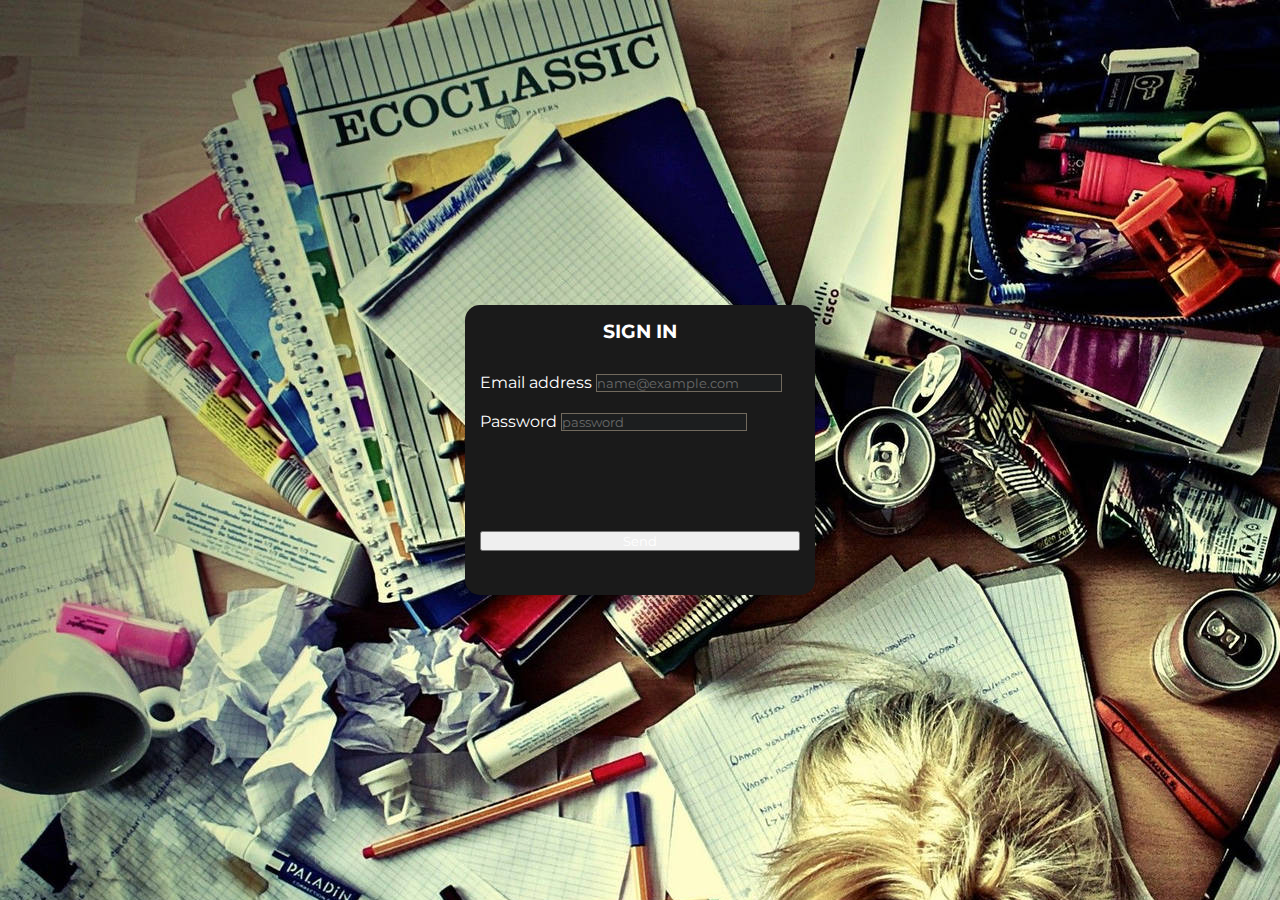
==== pages/auth.html @ cc50b0f9 "Fix nos erros que cometi" ====
<!DOCTYPE html>
<html lang="pt-br">
<head>
  <meta charset="UTF-8">
  <meta name="viewport" content="width=device-width, initial-scale=1.0">
  <link rel="preconnect" href="https://fonts.googleapis.com">
  <link rel="preconnect" href="https://fonts.gstatic.com" crossorigin>
  <link href="https://fonts.googleapis.com/css2?family=Montserrat:wght@400;500;600;700&display=swap" rel="stylesheet">
  <link href="https://cdn.jsdelivr.net/npm/bootstrap@5.3.2/dist/css/bootstrap.min.css" rel="stylesheet" integrity="sha384-T3c6CoIi6uLrA9TneNEoa7RxnatzjcDSCmG1MXxSR1GAsXEV/Dwwykc2MPK8M2HN" crossorigin="anonymous">
  <link rel="preconnect" href="https://fonts.googleapis.com">
  <link rel="preconnect" href="https://fonts.gstatic.com" crossorigin>
  <link href="https://fonts.googleapis.com/css2?family=Roboto:wght@500&display=swap" rel="stylesheet">
  <link rel="stylesheet" href="../css/index.css">
  <link rel="stylesheet" href="../css/auth2.css">
  <title>notup</title>
</head>
<body>
  <div class="background"></div>
  <form id="form" action="../php/verificar_login.php" method="post" class="signin">
    <h3 class="login_title">SIGN IN</h3>

    <label for="email" class="form-label">Email address</label>
    <input type="email" class="form-control" id="idMail" name="email" placeholder="name@example.com">

    <label for="senha" class="form-label">Password</label>
    <input type="password" class="form-control" id="idPass" name="senha" placeholder="password">

    <div id="alert" class="alert alert-danger d-flex align-items-center" role="alert">
      <!-- [Conteúdo do Alerta] -->
    </div>

    <button id="submit" type="submit" class="btn btn-light button_form">Send</button>
    <div class="form_footer visible">Don't have an account?<span class="toggle_button"> Signup</span>.</div>
    <div class="form_footer">Already have an account?<span class="toggle_button"> Signin</span>.</div>

  </form>
  <script src="../js/auth2.js"></script>
  <script src="https://cdn.jsdelivr.net/npm/bootstrap@5.3.2/dist/js/bootstrap.bundle.min.js" integrity="sha384-C6RzsynM9kWDrMNeT87bh95OGNyZPhcTNXj1NW7RuBCsyN/o0jlpcV8Qyq46cDfL" crossorigin="anonymous"></script>
</body>
</html>
---- css/index.css ----
html, body,* {
  box-sizing: border-box;
  margin: 0;
  padding: 0;
  font-family: "Montserrat";
  color: #FFF;
}

body{
  background-color: #141516;
  min-height: 100vh;
}

a{
  text-decoration: none;
  color: #fff;
}

.top_bar {
  width: 100%;
  background-color: #280D3D;
  padding: 10px;
  display: flex;
  flex-direction: row;
  justify-content: center;
  align-items: center;
}

.top_bar > img {
  width: 125px
}

.top_bar nav{
  margin-right: auto;
  margin-left: 20px;
  display: flex;
  align-items: center;
  justify-content: center;
  gap: 25px;
  font-size: 20px;
  font-weight: 400;
}

#user_settings{
  background-color: none;
  border: none;
  border-radius: 50%;
  position: relative;
  margin-right: 15px;
}

.user_img{
  border-radius: 50%;
  width: 40px;
  height: 40px;
}

#user_modal{
  position: absolute;
  background-color: #222222;
  padding: 10px;
  transform: translateX(-65%);
  margin-top: 20px;
  display: flex;
  flex-direction: column;
  gap: 20px;
  border-radius: 10px;
  display: none;
}

#user_modal::after {
  content: '';
  width: 15px;
  height: 15px;
  background-color: #222222;
  transform: rotateZ(45deg);
  position: absolute;
  top: -8px;
  left: 75%;
}

#user_modal .option{
  display: flex;
  align-items: center;
  justify-content: left;
  gap: 15px;

}

.option p {
  margin: 0;
}

.content_wrapper{
  width: 100vw;
  padding: 20px;
  display: flex;
  flex-direction: row;
  gap: 20px;
}

.nav_options{
  width: 25%;
  background-color: #222222;
  height: fit-content;
  padding: 10px 20px;
}

.nav_options .option {
  display: flex;
  padding: 10px 0px;
  gap: 10px;
  cursor: pointer;
}

.workspace{
  width: 75%;
  display: flex;
  flex-direction: row;
  flex-wrap: wrap;
  justify-content: space-between;
}

.workspace .note_card {
  width: 49%;
  background-color: #222222;
  padding: 10px;
  border-radius: 10px;
  cursor: pointer;
  display: inline-block;
  margin-top: 15px;
}

.workspace .note_card h2 {
  color: #6e27a5;
}

.workspace .note_card p{
  font-size: 16px;
}

.settings_workspace{
  flex-direction: column;
}

.title_settings{
  width: 100%;
  display: flex;
  flex-direction: row;
  justify-content: space-between;
}

#idMail, #idPass, #idNewPass{
  background-color: #1c1e1f;
  border: 1px solid #726a5d;
  color: #d1cdc7;
  margin-bottom: 20px;
}

#idMail::placeholder, #idPass::placeholder, #idNewPass::placeholder{
  color: #696969;
}

.save{
  background-color: green;
  border: none;
  color: #FFF;
  padding: 9px 20px;
  border-radius: 5px;
}

.delete{
  background-color: #9b2f2f;
  border: none;
  color: #FFF;
  padding: 9px 20px;
  border-radius: 5px;
}

.confirm_modal{
  position: absolute;
  transform: translate(-50%, -50%);
  top: 50%;
  left: 50%;
  width: 100%;
  max-width: 450px;
  padding: 10px;
  border-radius: 15px;
  background-color: #222222;
  display: none;
  flex-direction: column;
}

.confirm_modal h6 {
  width: 100%;
  text-align: center;
}

.confirm{
  background-color: green;
  border: none;
  color: #FFF;
  padding: 3px 20px;
  border-radius: 5px;
  width: 100%;
  font-size: 20px;
  font-weight: 500;
}

.alert {
  color: #ea868f;
  background: #2c0b0e;
  border: 1px solid #842029;
  padding: 10px;
  transition: 1s;
}

#alert{
  display: none !important;
}

#alert.visible{
  display: flex !important;
}

#alert.animate{
  animation: alert 0.5s forwards;
}
---- css/auth2.css ----
body {
  display: flex;
  height: 100vh;
  align-items: center;
  justify-content: center;
  font-family: "Roboto";
  color: #FFF;
}

.background {
  display: flex;
  align-items: center;
  justify-content: center;
  height: 100vh;
  background: url(../public/background.jpg);
  position: absolute;
  z-index: 1;
  width: 100%;
}


.signin {
  z-index: 2;
  background-color: #1A1A1A;
  width: 50%;
  margin-left: auto;
  padding: 15px;
  border-radius: 15px;
  width: 90%;
  max-width: 350px;
  margin: 0 auto;
}

.login_title{
  width: 100%;
  text-align: center;
  margin-bottom: 30px;
}

#idMail, #idPass, #idName{
  background-color: #1c1e1f;
  border: 1px solid #726a5d;
  color: #d1cdc7;
  margin-bottom: 20px;
}

#idName{
  display: none;
}

#idMail::placeholder, #idMail::placeholder, #idName::placeholder {
  color: #696969;
}

.button_form{
  width: 100%;
  margin: 0 auto;
  margin-top: 80px;
}

.alert {
  color: #ea868f;
  background: #2c0b0e;
  border: 1px solid #842029;
  padding: 10px;
  transition: 1s;
}

#alert{
  display: none !important;
}

#alert.visible{
  display: flex !important;
}

#alert.animate{
  animation: alert 0.5s forwards;
}

.form_footer{
  width: 100%;
  text-align: center;
  align-items: center;
  justify-content: center;
  color: #979187;
  visibility: hidden;
  height: 0;
}

.form_footer.visible{
  display: flex;
  height: auto;
  margin-top: 10px;
}

.form_footer span {
  text-decoration: underline;
  cursor: pointer;
  color: #c1c1b2;
}

@keyframes alert {
  0%,50%{
    transform: translateX(-4px);
  }
  25%,75%{
    transform: translateX(4px);
  }
  100%{
    transform: translateX(0);
  }
}
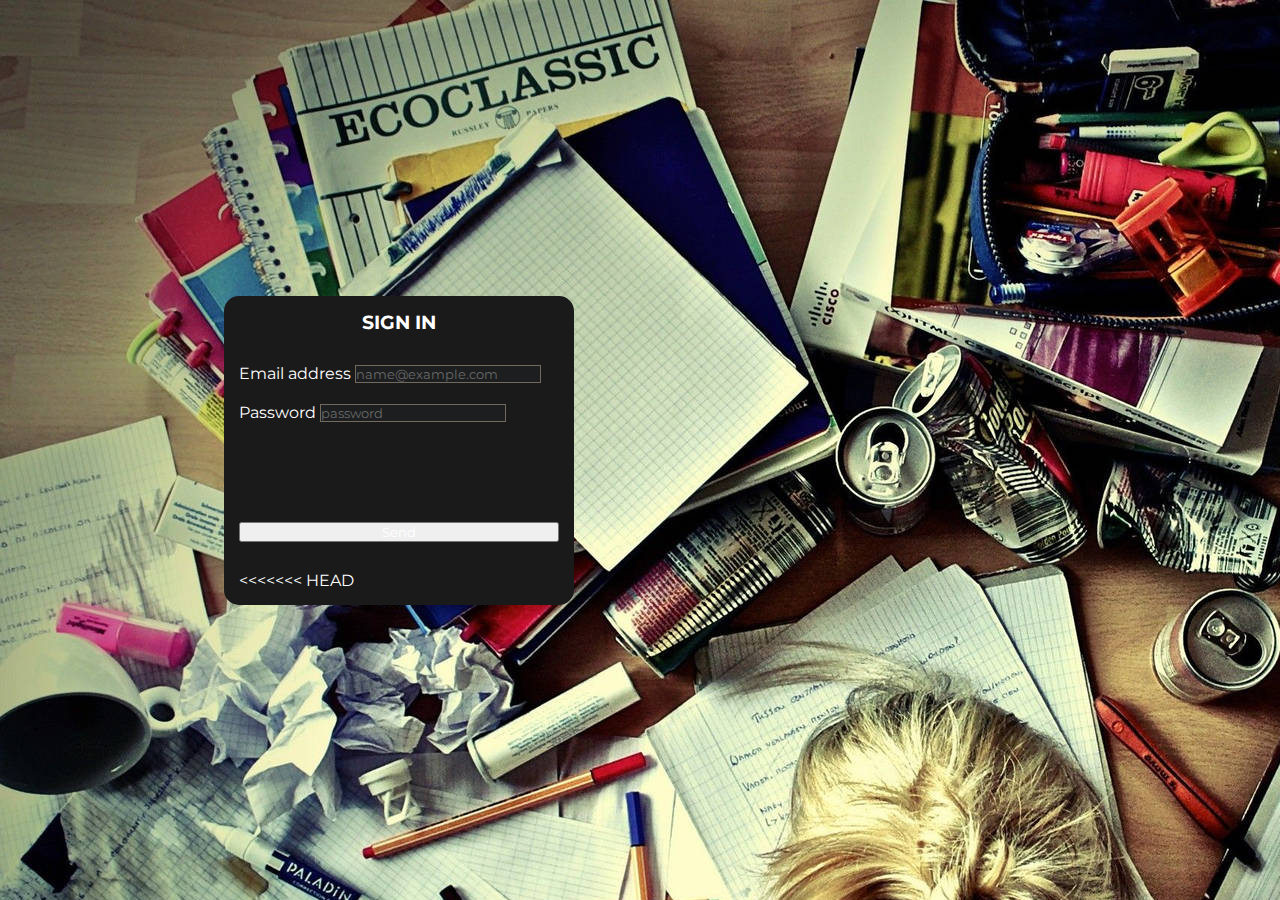
==== commit b2246f0c: "Merge branch 'main' of https://github.com/agc2020/notup" ====
--- a/pages/auth.html
+++ b/pages/auth.html
@@ -33,8 +33,14 @@
     <div class="form_footer visible">Don't have an account?<span class="toggle_button"> Signup</span>.</div>
     <div class="form_footer">Already have an account?<span class="toggle_button"> Signin</span>.</div>
 
+<<<<<<< HEAD
   </form>
   <script src="../js/auth2.js"></script>
   <script src="https://cdn.jsdelivr.net/npm/bootstrap@5.3.2/dist/js/bootstrap.bundle.min.js" integrity="sha384-C6RzsynM9kWDrMNeT87bh95OGNyZPhcTNXj1NW7RuBCsyN/o0jlpcV8Qyq46cDfL" crossorigin="anonymous"></script>
+=======
+    
+    <script src="https://cdn.jsdelivr.net/npm/bootstrap@5.3.2/dist/js/bootstrap.bundle.min.js" integrity="sha384-C6RzsynM9kWDrMNeT87bh95OGNyZPhcTNXj1NW7RuBCsyN/o0jlpcV8Qyq46cDfL" crossorigin="anonymous"></script>
+    <script src="../js/auth2.js"></script>
+>>>>>>> 7184b6517444c99d5d2b1a3464b18bec5a89c9d1
 </body>
 </html>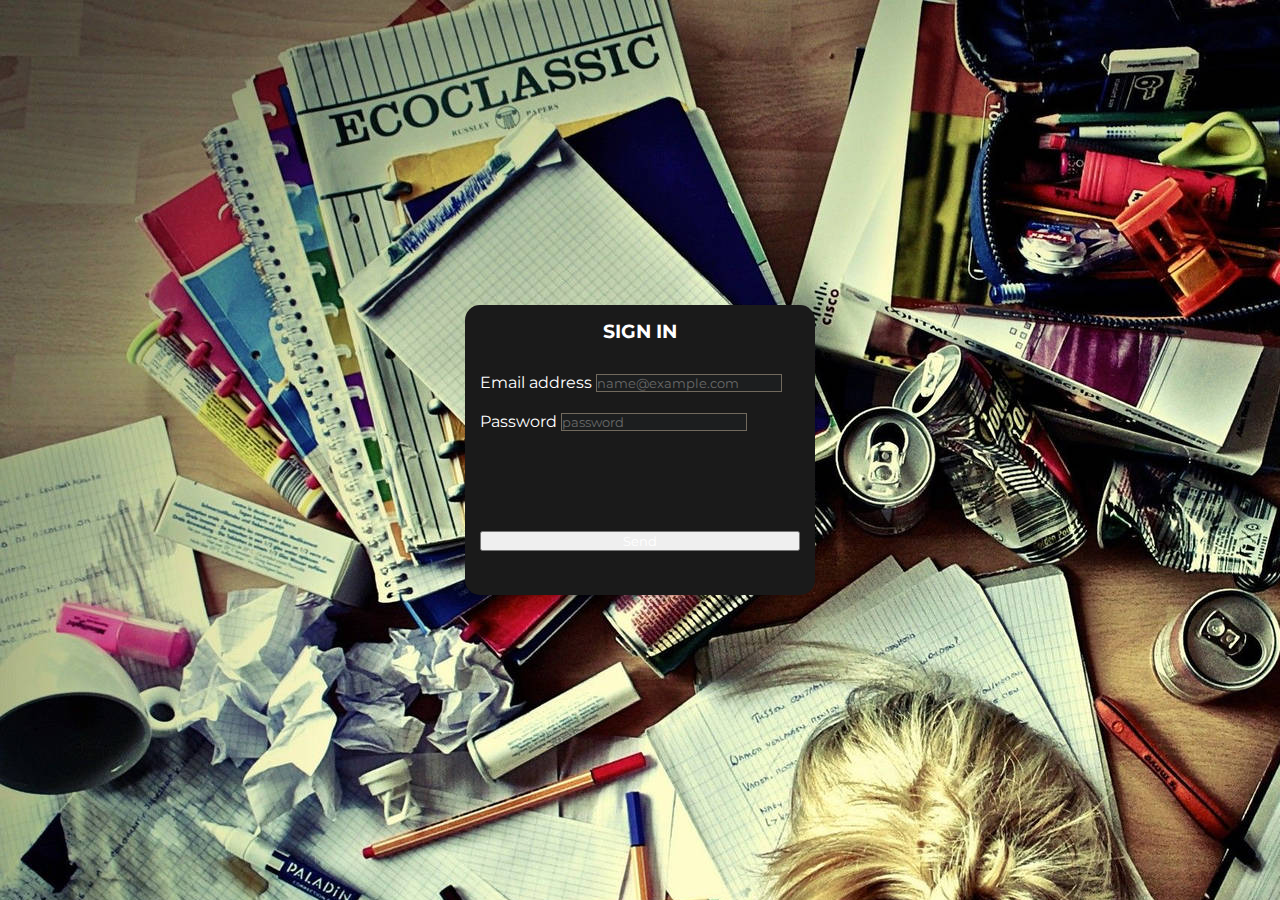
==== commit a854d2c5: "Fix2" ====
--- a/pages/auth.html
+++ b/pages/auth.html
@@ -32,15 +32,8 @@
     <button id="submit" type="submit" class="btn btn-light button_form">Send</button>
     <div class="form_footer visible">Don't have an account?<span class="toggle_button"> Signup</span>.</div>
     <div class="form_footer">Already have an account?<span class="toggle_button"> Signin</span>.</div>
+  </form>
 
-<<<<<<< HEAD
-  </form>
-  <script src="../js/auth2.js"></script>
-  <script src="https://cdn.jsdelivr.net/npm/bootstrap@5.3.2/dist/js/bootstrap.bundle.min.js" integrity="sha384-C6RzsynM9kWDrMNeT87bh95OGNyZPhcTNXj1NW7RuBCsyN/o0jlpcV8Qyq46cDfL" crossorigin="anonymous"></script>
-=======
-    
-    <script src="https://cdn.jsdelivr.net/npm/bootstrap@5.3.2/dist/js/bootstrap.bundle.min.js" integrity="sha384-C6RzsynM9kWDrMNeT87bh95OGNyZPhcTNXj1NW7RuBCsyN/o0jlpcV8Qyq46cDfL" crossorigin="anonymous"></script>
-    <script src="../js/auth2.js"></script>
->>>>>>> 7184b6517444c99d5d2b1a3464b18bec5a89c9d1
+  <!-- [Scripts] -->
 </body>
-</html>+</html>
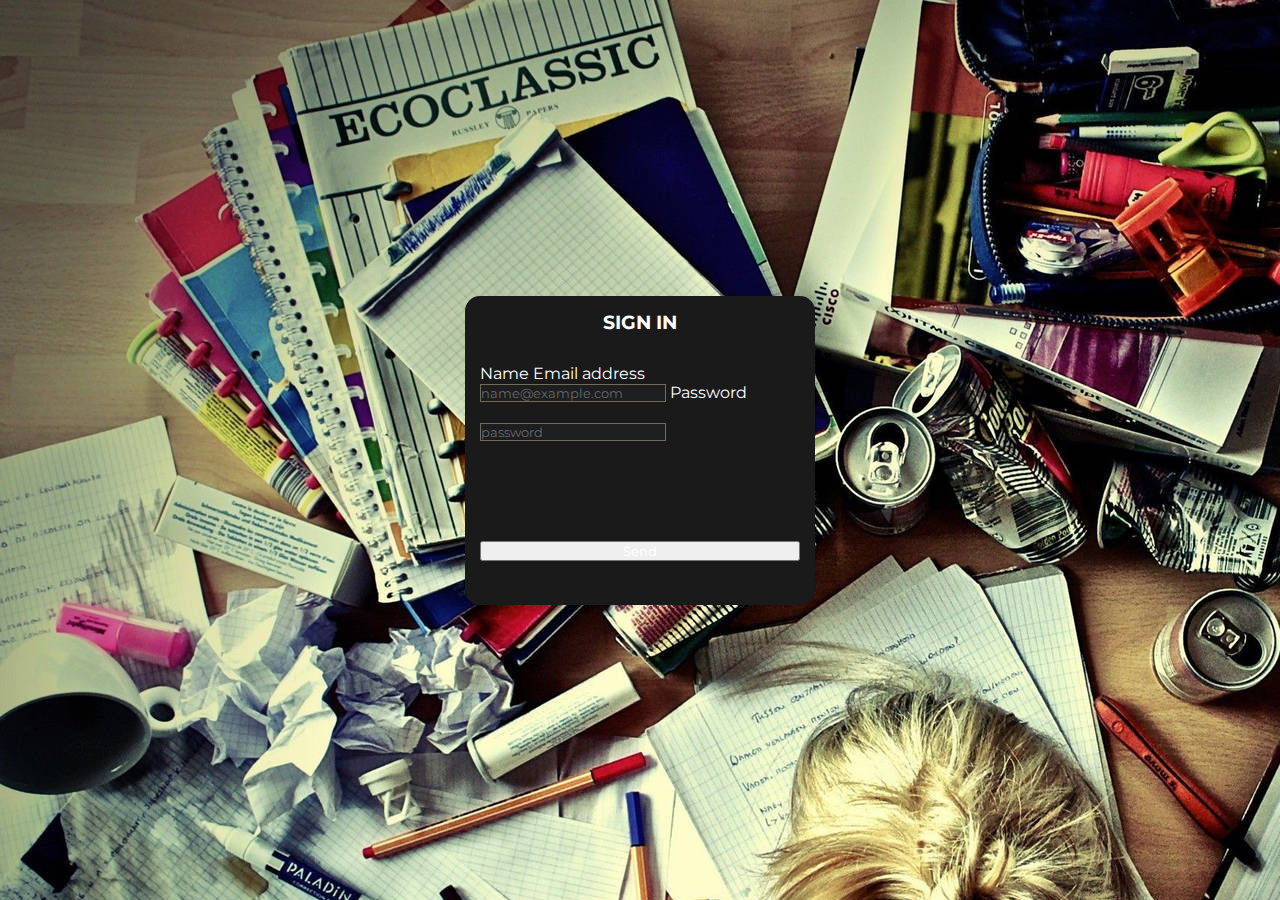
==== commit 3ad446c4: "crud usuario" ====
--- a/pages/auth.html
+++ b/pages/auth.html
@@ -19,21 +19,31 @@
   <form id="form" action="../php/verificar_login.php" method="post" class="signin">
     <h3 class="login_title">SIGN IN</h3>
 
+    <label for="name" class="form-label form-name">Name</label>
+    <input type="text" class="form-control form-name" id="idName" name="name" placeholder="Jhon Phill">
+  
     <label for="email" class="form-label">Email address</label>
     <input type="email" class="form-control" id="idMail" name="email" placeholder="name@example.com">
-
+  
     <label for="senha" class="form-label">Password</label>
     <input type="password" class="form-control" id="idPass" name="senha" placeholder="password">
+  
 
-    <div id="alert" class="alert alert-danger d-flex align-items-center" role="alert">
-      <!-- [Conteúdo do Alerta] -->
-    </div>
+      <div id="alert" class="alert alert-danger d-flex align-items-center" role="alert">
+        <svg style="width: 20px;" xmlns="http://www.w3.org/2000/svg" class="bi bi-exclamation-triangle-fill flex-shrink-0 me-2" viewBox="0 0 16 16" role="img" aria-label="Warning:">
+          <path d="M8.982 1.566a1.13 1.13 0 0 0-1.96 0L.165 13.233c-.457.778.091 1.767.98 1.767h13.713c.889 0 1.438-.99.98-1.767L8.982 1.566zM8 5c.535 0 .954.462.9.995l-.35 3.507a.552.552 0 0 1-1.1 0L7.1 5.995A.905.905 0 0 1 8 5zm.002 6a1 1 0 1 1 0 2 1 1 0 0 1 0-2z" fill="#ea868f"/>
+        </svg>
+        <div id="error_notify"></div>
+      </div>
 
-    <button id="submit" type="submit" class="btn btn-light button_form">Send</button>
-    <div class="form_footer visible">Don't have an account?<span class="toggle_button"> Signup</span>.</div>
-    <div class="form_footer">Already have an account?<span class="toggle_button"> Signin</span>.</div>
-  </form>
+      <button id="submit" type="submit" class="btn btn-light button_form">Send</button>
+      <div class="form_footer visible">Don't have an account?<span class="toggle_button"> Signup</span>.</div>
+      <div class="form_footer">Already have a account?<span class="toggle_button"> Signin</span>.</div>
+      
+    </form>
 
-  <!-- [Scripts] -->
+    
+  <script src="https://cdn.jsdelivr.net/npm/bootstrap@5.3.2/dist/js/bootstrap.bundle.min.js" integrity="sha384-C6RzsynM9kWDrMNeT87bh95OGNyZPhcTNXj1NW7RuBCsyN/o0jlpcV8Qyq46cDfL" crossorigin="anonymous"></script>
+  <script src="../js/auth2.js"></script>
 </body>
-</html>
+</html>--- a/css/index.css
+++ b/css/index.css
@@ -167,15 +167,7 @@
   background-color: green;
   border: none;
   color: #FFF;
-  padding: 9px 20px;
-  border-radius: 5px;
-}
-
-.delete{
-  background-color: #9b2f2f;
-  border: none;
-  color: #FFF;
-  padding: 9px 20px;
+  padding: 3px 20px;
   border-radius: 5px;
 }
 
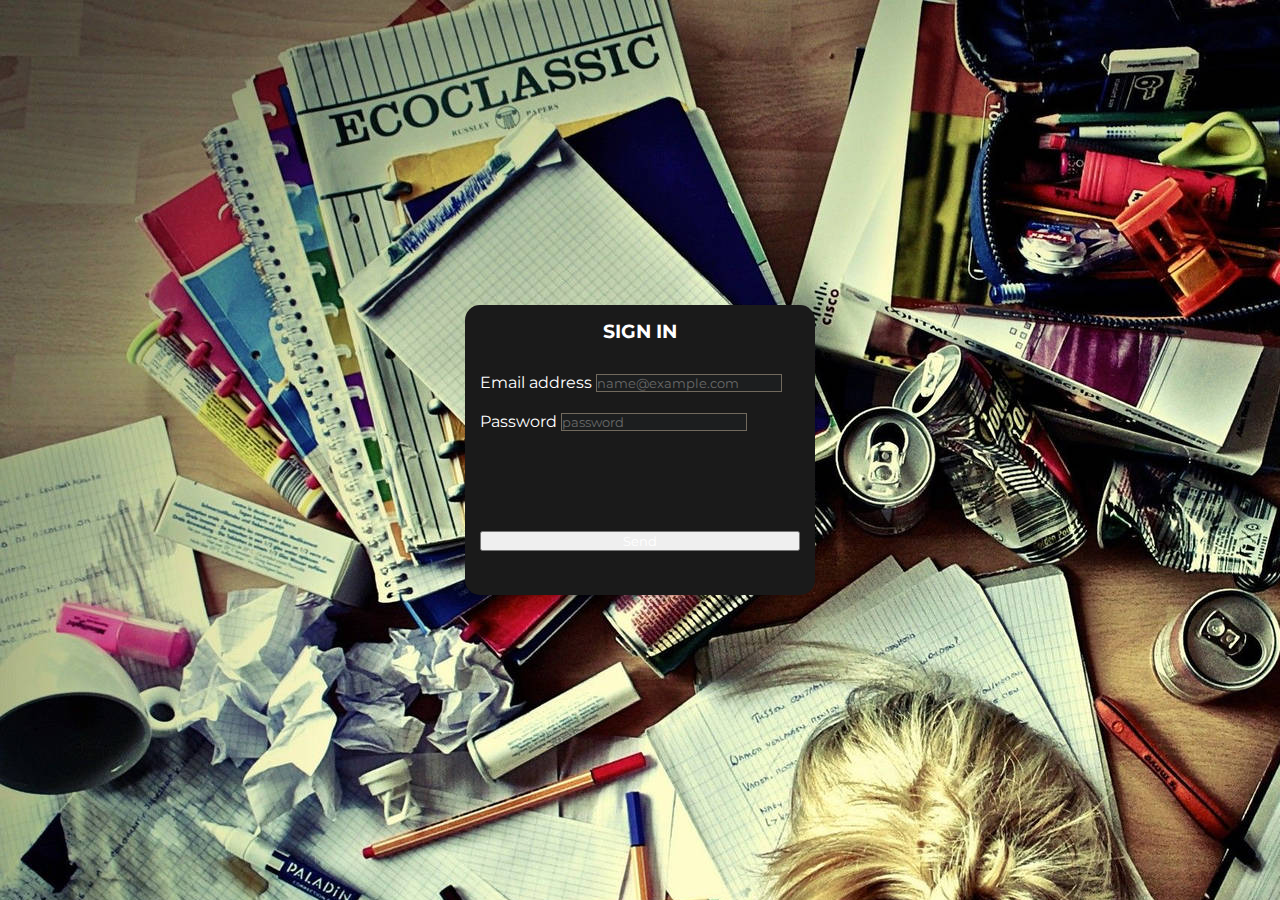
==== commit 82ebcd77: "add ." ====
--- a/pages/auth.html
+++ b/pages/auth.html
@@ -19,31 +19,21 @@
   <form id="form" action="../php/verificar_login.php" method="post" class="signin">
     <h3 class="login_title">SIGN IN</h3>
 
-    <label for="name" class="form-label form-name">Name</label>
-    <input type="text" class="form-control form-name" id="idName" name="name" placeholder="Jhon Phill">
-  
     <label for="email" class="form-label">Email address</label>
     <input type="email" class="form-control" id="idMail" name="email" placeholder="name@example.com">
-  
+
     <label for="senha" class="form-label">Password</label>
     <input type="password" class="form-control" id="idPass" name="senha" placeholder="password">
-  
 
-      <div id="alert" class="alert alert-danger d-flex align-items-center" role="alert">
-        <svg style="width: 20px;" xmlns="http://www.w3.org/2000/svg" class="bi bi-exclamation-triangle-fill flex-shrink-0 me-2" viewBox="0 0 16 16" role="img" aria-label="Warning:">
-          <path d="M8.982 1.566a1.13 1.13 0 0 0-1.96 0L.165 13.233c-.457.778.091 1.767.98 1.767h13.713c.889 0 1.438-.99.98-1.767L8.982 1.566zM8 5c.535 0 .954.462.9.995l-.35 3.507a.552.552 0 0 1-1.1 0L7.1 5.995A.905.905 0 0 1 8 5zm.002 6a1 1 0 1 1 0 2 1 1 0 0 1 0-2z" fill="#ea868f"/>
-        </svg>
-        <div id="error_notify"></div>
-      </div>
+    <div id="alert" class="alert alert-danger d-flex align-items-center" role="alert">
+      <!-- [Conteúdo do Alerta] -->
+    </div>
 
-      <button id="submit" type="submit" class="btn btn-light button_form">Send</button>
-      <div class="form_footer visible">Don't have an account?<span class="toggle_button"> Signup</span>.</div>
-      <div class="form_footer">Already have a account?<span class="toggle_button"> Signin</span>.</div>
-      
-    </form>
+    <button id="submit" type="submit" class="btn btn-light button_form">Send</button>
+    <div class="form_footer visible">Don't have an account?<span class="toggle_button"> Signup</span>.</div>
+    <div class="form_footer">Already have an account?<span class="toggle_button"> Signin</span>.</div>
+  </form>
 
-    
-  <script src="https://cdn.jsdelivr.net/npm/bootstrap@5.3.2/dist/js/bootstrap.bundle.min.js" integrity="sha384-C6RzsynM9kWDrMNeT87bh95OGNyZPhcTNXj1NW7RuBCsyN/o0jlpcV8Qyq46cDfL" crossorigin="anonymous"></script>
-  <script src="../js/auth2.js"></script>
+  <!-- [Scripts] -->
 </body>
-</html>+</html>
--- a/css/index.css
+++ b/css/index.css
@@ -167,7 +167,15 @@
   background-color: green;
   border: none;
   color: #FFF;
-  padding: 3px 20px;
+  padding: 9px 20px;
+  border-radius: 5px;
+}
+
+.delete{
+  background-color: #9b2f2f;
+  border: none;
+  color: #FFF;
+  padding: 9px 20px;
   border-radius: 5px;
 }
 
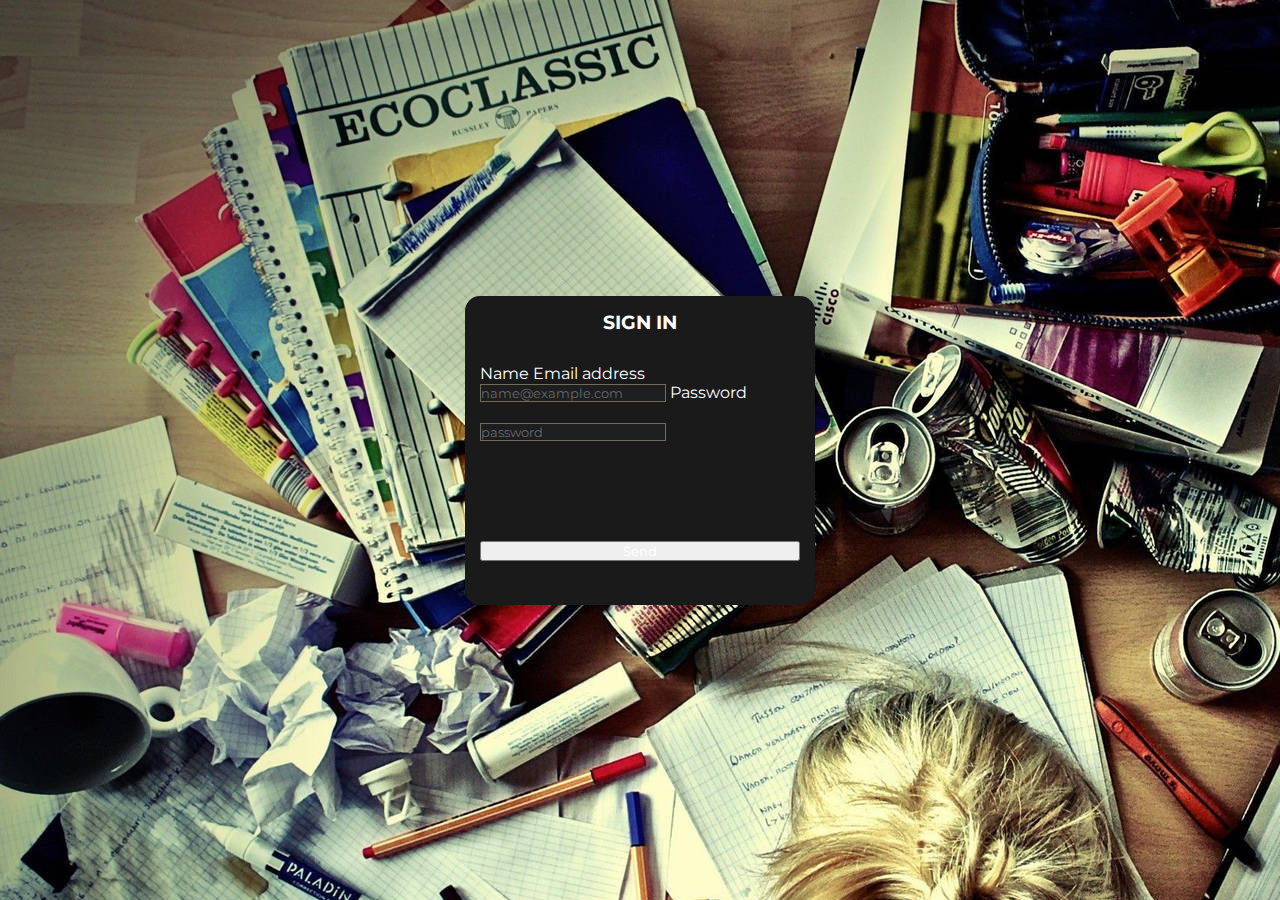
==== commit 43edfa12: "feat: aaaa" ====
--- a/pages/auth.html
+++ b/pages/auth.html
@@ -19,6 +19,9 @@
   <form id="form" action="../php/verificar_login.php" method="post" class="signin">
     <h3 class="login_title">SIGN IN</h3>
 
+    <label for="name" class="form-label form-name">Name</label>
+    <input type="text" class="form-control form-name" id="idName" name="name" placeholder="Jhon Phill">
+
     <label for="email" class="form-label">Email address</label>
     <input type="email" class="form-control" id="idMail" name="email" placeholder="name@example.com">
 
@@ -34,6 +37,6 @@
     <div class="form_footer">Already have an account?<span class="toggle_button"> Signin</span>.</div>
   </form>
 
-  <!-- [Scripts] -->
+  <script src="../js/auth2.js"></script>
 </body>
 </html>
